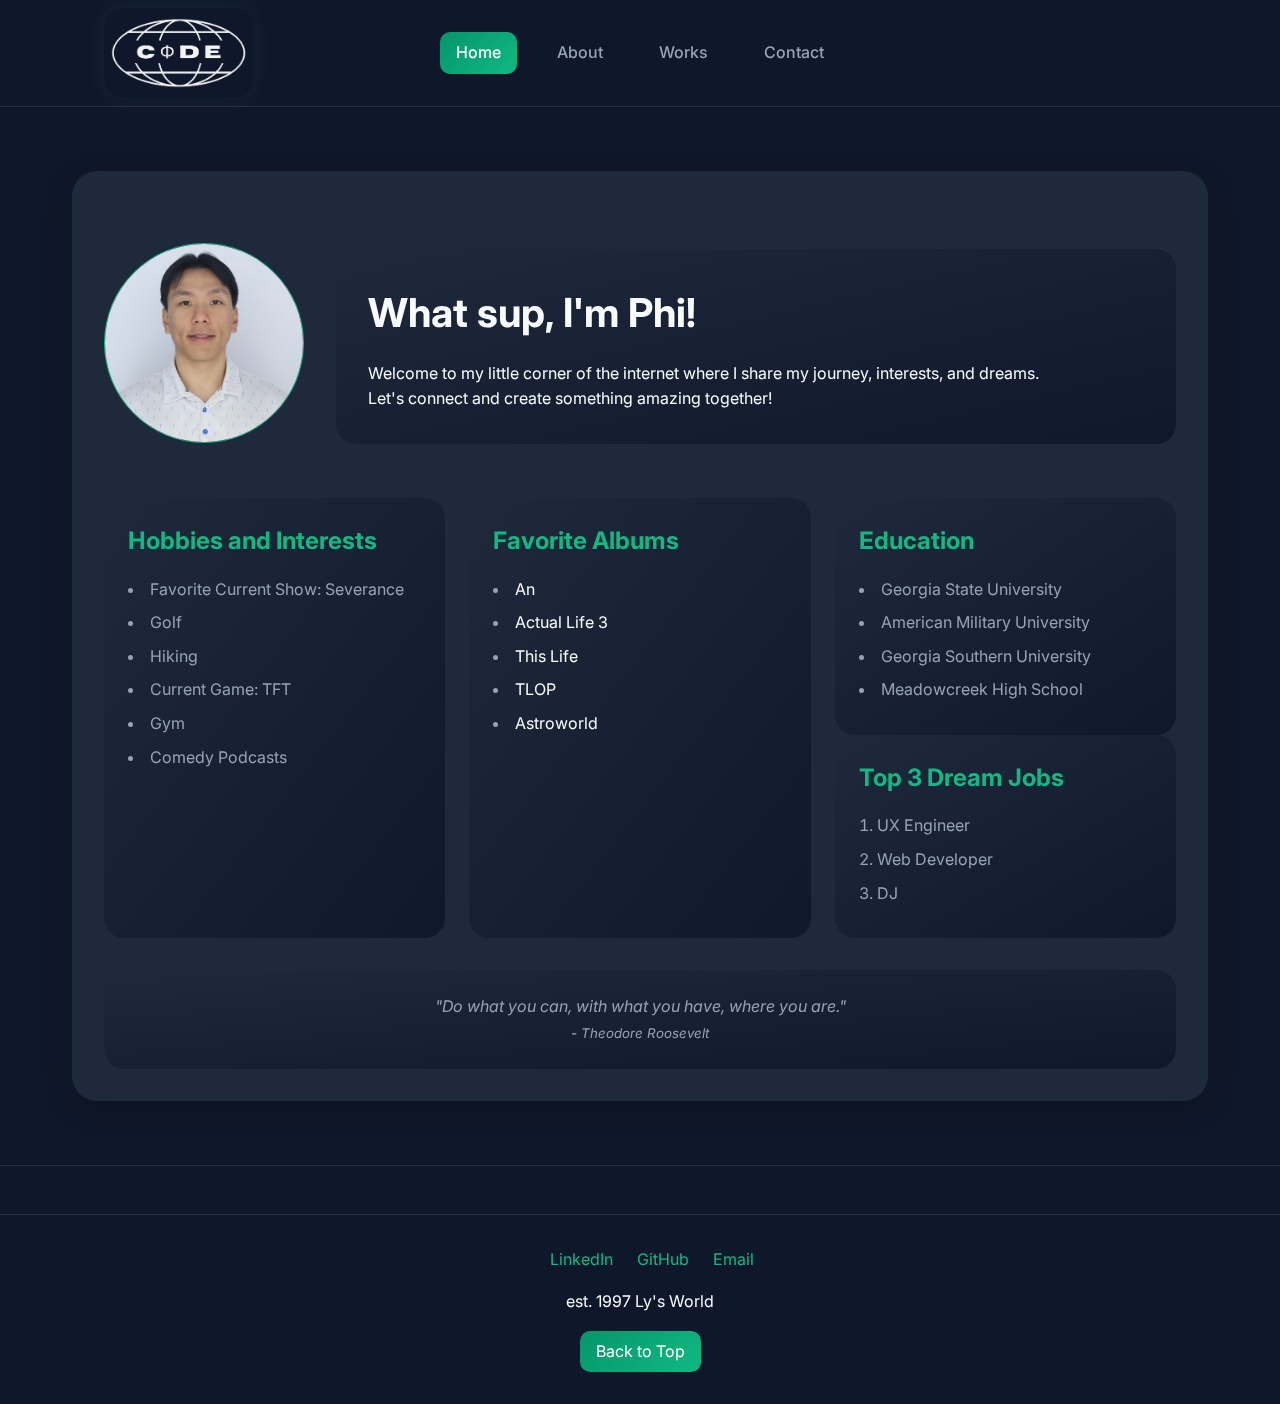
==== index.html @ 4bcf88b2 "Update and rename homepage.html to index.html" ====
<!DOCTYPE html>
<html lang="en">

<head>
    <meta charset="UTF-8">
    <meta name="viewport" content="width=device-width, initial-scale=1.0">
    <title>Ly's World &Phi;</title>
    <link rel="stylesheet" href="styles.css">
    <link href="https://fonts.googleapis.com/css2?family=Inter:wght@400;500;700&family=Playfair+Display:wght@400;700&family=Space+Grotesk:wght@400;500;700&display=swap" rel="stylesheet">
    <link rel="prefetch" href="about.html">
    <link rel="prefetch" href="works.html">
    <link rel="prefetch" href="contact.html">
</head>

<body>
    <header class="header">
        <nav class="nav-links">
            <a href="homepage.html" class="active">Home</a>
            <a href="about.html">About</a>
            <a href="works.html">Works</a>
            <a href="contact.html">Contact</a>
        </nav>
    </header>
    <div class="hero-section">
        <div class="main-container">
            <div class="container">
                <div class="profile-section">
                    <div class="logo-container">
                        <img src="logo2.png.png" alt="CODE Logo" class="site-logo">
                    </div>
                    <div class="image-placeholder">
                        <img src="headshot2.png" alt="Phi's Profile Picture">
                    </div>
                    <div class="bio">
                        <h1>What sup, I'm Phi! </h1>
                        <p>Welcome to my little corner of the internet where I share my journey, interests, and dreams.</p>
                        <p>Let's connect and create something amazing together!</p>
                    </div>
                </div>
                
                <div class="content-grid">
                    <div class="content-section">
                        <h2>Hobbies and Interests</h2>
                        <ul>
                            <li>Favorite Current Show: Severance</li>
                            <li>Golf</li>
                            <li>Hiking</li>
                            <li>Current Game: TFT</li>
                            <li>Gym</li>
                            <li>Comedy Podcasts</li>
                        </ul>
                    </div>
                    <div class="content-section">
                        <h2>Favorite Albums</h2>
                        <ul>
                            <li><a href="https://www.youtube.com/watch?v=I9XXCvvAc4A&t=555s">An</a></li>
                            <li><a href="https://www.youtube.com/watch?v=ARYM9ebZ6r8&list=PLlAz0EOC2qClB2rtTkuxrzxdG-Y2GI4AG&index=6">Actual Life 3</a></li>
                            <li><a href="https://www.youtube.com/watch?v=OWqhpvQWSLM&list=PLS-sXKHO2mpQkTLryLjpUvaOt-hIQg48z&index=10">This Life</a></li>
                            <li><a href="https://www.youtube.com/watch?v=6oHdAA3AqnE&list=PLzMq4yH_FvVac_1R0DMcMkcwnJ1-hFx6b">TLOP</li>
                            <li><a href="https://www.youtube.com/watch?v=2-ZPWON1bbs&list=PLYAU2a4YDhEEO24IF3bwGYfZgeso1HQBA&index=4">Astroworld</li>
                        </ul>
                    </div>
                    <div class="content-section">
                        <h2>Education</h2>
                        <ul>
                            <li>Georgia State University</li>
                            <li>American Military University</li>
                            <li>Georgia Southern University</li>
                            <li>Meadowcreek High School</li>
                        </ul>
                    </div>
                    <div class="content-section">
                        <h2>Top 3 Dream Jobs</h2>
                        <ol>
                            <li>UX Engineer</li>
                            <li>Web Developer</li>
                            <li>DJ</li>
                        </ol>
                    </div>
                    
                </div>
                <div class="quote">
                    "Do what you can, with what you have, where you are." 
                    <br>
                    <small>- Theodore Roosevelt</small>
                </div>
            </div>
        </div>
    </div>

    <div class="section-divider"></div>

    <footer class="footer">
        <div class="footer-links">
            <a href="#">LinkedIn</a>
            <a href="#">GitHub</a>
            <a href="#">Email</a>
        </div>
        <p>est. 1997 Ly's World</p>
        <a href="#" class="back-to-top">Back to Top</a>
    </footer>
</body>

</html>
---- styles.css ----
/* Modern CSS Reset */
*, *::before, *::after {
    box-sizing: border-box;
    margin: 0;
    padding: 0;
  }
  
  :root {
    /* Emerald Night Theme with Enhanced Gradients */
    --primary-bg: #0F172A;
    --card-bg: #1E293B;
    --text-primary: #F8FAFC;
    --text-secondary: #94A3B8;
    --accent-color: #10B981;
    
    /* Multiple gradient options */
    --gradient: linear-gradient(135deg, #1E293B, #0F172A);
    --gradient-accent: linear-gradient(135deg, #059669, #10B981);
    --gradient-hover: linear-gradient(135deg, #1E293B, #164E63);
    --gradient-card: linear-gradient(to right bottom, rgba(30, 41, 59, 0.9), rgba(15, 23, 42, 0.95));
    
    --transition: all 0.3s ease;
    --border-radius-lg: 25px;  /* Increased from 20px */
    --border-radius-md: 20px;  /* Increased from 15px */
    --border-radius-sm: 10px;  /* For smaller elements */
  }
  
  body {
    font-family: 'Inter', Arial, sans-serif;
    background: var(--primary-bg);
    color: var(--text-primary);
    line-height: 1.6;
    animation: fadeIn 0.3s ease-out;
    opacity: 1;
  }
  
  .main-container {
    max-width: 1200px;
    margin: 0 auto;
    padding: 2rem;
  }
  
  .container {
    background: var(--card-bg);
    border-radius: var(--border-radius-lg);
    padding: 2rem;
    box-shadow: 0 8px 32px rgba(0, 0, 0, 0.2);
  }
  
  /* Profile Section */
  .profile-section {
    position: relative;
    padding-top: 40px;
    display: flex;
    align-items: center;
    gap: 2rem;
    margin-bottom: 3rem;
    animation: fadeIn 0.8s ease-out;
  }
  
  .logo-container {
    position: absolute;
    top: -195px;
    left: -px;
    width: 150px;
    height: auto;
    z-index: 1;
    transform: none;
    
    /* Option 1: Screen blend - brighter */
    mix-blend-mode: screen;
    opacity: 0.95;

    /* Option 2: Lighter blend */
    /* mix-blend-mode: lighten;
    opacity: 0.9; */

    /* Option 3: Normal with higher opacity */
    /* mix-blend-mode: normal;
    opacity: 1; */

    /* Option 4: Luminosity with higher opacity */
    /* mix-blend-mode: luminosity;
    opacity: 0.95; */
  }
  
  .site-logo {
    width: 100%;
    height: auto;
    transition: var(--transition);
    filter: drop-shadow(0 0 10px rgba(16, 185, 129, 0.1));
    border-radius: var(--border-radius-md);
  }
  
  .site-logo:hover {
    transform: scale(1.05);
  }
  
  .image-placeholder img {
    width: 200px;
    height: 200px;
    border-radius: 50%;
    object-fit: cover;
    border: 0.5px solid var(--accent-color);
    transition: var(--transition);
  }
  
  .image-placeholder img:hover {
    transform: scale(1.05);
    animation: pulse 2s infinite ease-in-out;
  }
  
  .bio {
    flex: 1;
    background: var(--gradient-card);
    padding: 2rem;
    border-radius: var(--border-radius-md);
    transition: var(--transition);
    animation: fadeIn 1s ease-out 0.2s;
    animation-fill-mode: backwards;
    position: relative;
    overflow: hidden;
  }
  
  .bio::after {
    content: '';
    position: absolute;
    top: 0;
    left: 0;
    right: 0;
    bottom: 0;
    background: linear-gradient(45deg, transparent, rgba(16, 185, 129, 0.1), transparent);
    transform: translateX(-100%);
    transition: transform 0.6s ease;
  }
  
  .bio:hover::after {
    transform: translateX(100%);
  }
  
  /* Content Grid */
  .content-grid {
    display: grid;
    grid-template-columns: repeat(auto-fit, minmax(300px, 1fr));
    gap: 1.5rem;
  }
  
  .content-section {
    background: var(--gradient-card);
    padding: 1.5rem;
    border-radius: var(--border-radius-md);
    transition: var(--transition);
    animation: fadeIn 0.8s ease-out;
    animation-fill-mode: backwards;
  }
  
  .content-section:hover {
    background: var(--gradient-hover);
    transform: translateY(-5px);
    box-shadow: 0 5px 15px rgba(0, 0, 0, 0.3);
  }
  
  /* Add animation delay to each content section */
  .content-section:nth-child(1) { animation-delay: 0.2s; }
  .content-section:nth-child(2) { animation-delay: 0.4s; }
  .content-section:nth-child(3) { animation-delay: 0.6s; }
  .content-section:nth-child(4) { animation-delay: 0.8s; }
  .content-section:nth-child(5) { animation-delay: 1s; }
  
  /* Typography */
  h1, h2 {
    color: var(--text-primary);
    margin-bottom: 1rem;
  }
  
  h1 {
    font-size: 2.5rem;
    font-weight: 700;
  }
  
  h2 {
    font-size: 1.5rem;
    color: var(--accent-color);
  }
  
  /* Lists */
  ul, ol {
    list-style-position: inside;
    color: var(--text-secondary);
  }
  
  li {
    margin: 0.5rem 0;
    transition: var(--transition);
  }
  
  li:hover {
    color: var(--text-primary);
    transform: translateX(5px);
  }
  
  /* Links */
  a {
    color: var(--accent-color);
    text-decoration: none;
    transition: var(--transition);
    animation: slideIn 0.5s ease-out;
    animation-fill-mode: backwards;
  }
  
  a:hover {
    color: var(--text-primary);
    text-decoration: underline;
  }
  
  /* Add pulse animation to the profile image */
  .image-placeholder img:hover {
    animation: pulse 2s infinite ease-in-out;
  }
  
  /* Smooth slide-in for navigation links */
  .nav-links a:nth-child(1) { animation-delay: 0.1s; }
  .nav-links a:nth-child(2) { animation-delay: 0.2s; }
  .nav-links a:nth-child(3) { animation-delay: 0.3s; }
  .nav-links a:nth-child(4) { animation-delay: 0.4s; }
  
  /* Quote Section */
  .quote {
    margin-top: 2rem;
    padding: 1.5rem;
    background: var(--gradient-card);
    border-radius: var(--border-radius-md);
    font-style: italic;
    text-align: center;
    color: var(--text-secondary);
    animation: fadeIn 0.8s ease-out 1.2s;
    animation-fill-mode: backwards;
  }

  /* Header Section */
  .header {
    padding: 2rem 0;
    margin-bottom: 2rem;
    border-bottom: 1px solid rgba(255, 255, 255, 0.1);
  }

  .nav-links {
    display: flex;
    gap: 1.5rem;
    justify-content: center;
  }

  .nav-links a {
    color: var(--text-secondary);
    font-weight: 500;
    padding: 0.5rem 1rem;
    border-radius: var(--border-radius-sm);
  }

  .nav-links a:hover {
    color: var(--text-primary);
    background: rgba(255, 255, 255, 0.05);
  }

  .nav-links a.active {
    background: var(--gradient-accent);
    color: var(--text-primary);
    border-bottom: none;
  }

  /* Section Dividers */
  .section-divider {
    width: 100%;
    height: 1px;
    background: rgba(255, 255, 255, 0.1);
    margin: 2rem 0;
  }

  /* Footer Section */
  .footer {
    margin-top: 3rem;
    padding: 2rem 0;
    border-top: 1px solid rgba(255, 255, 255, 0.1);
    text-align: center;
    animation: fadeIn 0.8s ease-out 1.4s;
    animation-fill-mode: backwards;
  }

  .footer-links {
    display: flex;
    justify-content: center;
    gap: 1.5rem;
    margin-bottom: 1rem;
  }

  .back-to-top {
    display: inline-block;
    margin-top: 1rem;
    padding: 0.5rem 1rem;
    background: var(--gradient-accent);
    border-radius: var(--border-radius-sm);
    color: white;
    text-decoration: none;
    transition: var(--transition);
  }

  .back-to-top:hover {
    transform: translateY(-2px);
  }

  /* Skills Section */
  .skill-item {
    display: flex;
    justify-content: space-between;
    align-items: center;
    margin: 10px 0;
  }

  .skill-level {
    color: var(--accent-color);
  }

  /* Project Grid Styles */
  .project-grid {
    display: grid;
    grid-template-columns: repeat(auto-fit, minmax(280px, 1fr));
    gap: 2rem;
    margin-top: 2rem;
  }

  .project-card {
    background: var(--gradient);
    border-radius: 15px;
    overflow: hidden;
    transition: var(--transition);
  }

  .project-card:hover {
    transform: translateY(-5px);
    box-shadow: 0 5px 15px rgba(0, 0, 0, 0.3);
  }

  .project-card img {
    width: 300px;
    height: auto;
    object-fit: cover;
    border-radius: 20px;
  }

  .project-info {
    padding: 1.5rem;
  }

  .project-info h3 {
    color: var(--accent-color);
    margin-bottom: 0.5rem;
  }

  .project-info p {
    color: var(--text-secondary);
    font-size: 0.9rem;
  }

  /* Add these animation keyframes at the top of the file */
  @keyframes fadeIn {
    from { opacity: 0; }
    to { opacity: 1; }
  }

  @keyframes slideIn {
    from { transform: translateX(-20px); opacity: 0; }
    to { transform: translateX(0); opacity: 1; }
  }

  @keyframes pulse {
    0% { transform: scale(1); }
    50% { transform: scale(1.05); }
    100% { transform: scale(1); }
  }

  /* Add these new keyframes */
  @keyframes ripple {
    0% {
        box-shadow: 0 0 0 0 rgba(16, 185, 129, 0.2);
    }
    100% {
        box-shadow: 0 0 0 10px rgba(16, 185, 129, 0);
    }
  }

  @keyframes push {
    0% { transform: scale(1); }
    50% { transform: scale(0.95); }
    100% { transform: scale(1); }
  }

  /* Update nav links with ripple effect */
  .nav-links a:active {
    animation: ripple 0.6s ease-out;
  }

  /* Add push effect to back-to-top button */
  .back-to-top:active {
    animation: push 0.2s ease-in-out;
  }

  /* Timeline Styles */
  .timeline-section {
    padding: 2rem;
    animation: fadeIn 0.8s ease-out;
  }

  .timeline {
    position: relative;
    padding: 2rem 0;
  }

  .timeline::before {
    content: '';
    position: absolute;
    left: 0;
    top: 0;
    height: 100%;
    width: 2px;
    background: var(--accent-color);
    opacity: 0.3;
  }

  .timeline-item {
    position: relative;
    padding-left: 3rem;
    margin-bottom: 3rem;
    animation: slideIn 0.6s ease-out;
  }

  .timeline-dot {
    position: absolute;
    left: -6px;
    top: 0;
    width: 14px;
    height: 14px;
    border-radius: 50%;
    background: var(--accent-color);
    transition: var(--transition);
  }

  .timeline-item:hover .timeline-dot {
    transform: scale(1.2);
    box-shadow: 0 0 10px var(--accent-color);
  }

  .timeline-content {
    background: var(--gradient-card);
    padding: 1.5rem;
    border-radius: var(--border-radius-md);
    transition: var(--transition);
  }

  .timeline-content:hover {
    transform: translateX(10px);
    background: var(--gradient-hover);
  }

  /* About Grid Styles */
  .about-grid {
    display: grid;
    grid-template-columns: repeat(auto-fit, minmax(300px, 1fr));
    gap: 2rem;
    padding: 2rem;
  }

  .about-section {
    background: var(--gradient-card);
    padding: 2rem;
    border-radius: var(--border-radius-md);
    transition: var(--transition);
    animation: fadeIn 0.8s ease-out;
  }

  .about-section:hover {
    transform: translateY(-5px);
    background: var(--gradient-hover);
  }

  /* Featured Project Styles */
  .featured-project {
    margin-bottom: 4rem;
    animation: fadeIn 0.8s ease-out;
  }

  .featured-content {
    display: grid;
    grid-template-columns: 1fr 1fr;
    gap: 2rem;
    background: var(--gradient-card);
    padding: 2rem;
    border-radius: 15px;
    transition: var(--transition);
  }

  .featured-content:hover {
    transform: translateY(-5px);
    background: var(--gradient-hover);
  }

  .featured-content img {
    width: 100%;
    height: 450px;
    object-fit: cover;
    border-radius: 10px;
  }

  .featured-info {
    display: flex;
    flex-direction: column;
    justify-content: space-between;
  }

  .project-description {
    color: var(--text-secondary);
    margin: 1rem 0;
  }

  /* Tech Stack Tags */
  .tech-stack {
    display: flex;
    flex-wrap: wrap;
    gap: 0.5rem;
    margin: 1rem 0;
  }

  .tech-tag {
    background: rgba(16, 185, 129, 0.1);
    color: var(--accent-color);
    padding: 0.25rem 0.75rem;
    border-radius: var(--border-radius-sm);
    font-size: 0.9rem;
  }

  /* Project Links */
  .project-link {
    display: inline-block;
    padding: 0.5rem 1rem;
    background: var(--gradient-accent);
    color: white;
    border-radius: var(--border-radius-sm);
    margin-right: 1rem;
    transition: var(--transition);
  }

  .project-link:hover {
    transform: translateY(-2px);
    text-decoration: none;
  }

  /* Skills Grid */
  .skills-container {
    margin: 4rem 0;
  }

  .skills-grid {
    display: grid;
    grid-template-columns: repeat(auto-fit, minmax(250px, 1fr));
    gap: 2rem;
    margin-top: 2rem;
  }

  .skill-category {
    background: var(--gradient-card);
    padding: 1.5rem;
    border-radius: var(--border-radius-md);
    transition: var(--transition);
  }

  .skill-category:hover {
    transform: translateY(-5px);
    background: var(--gradient-hover);
  }

  .skill-category h3 {
    color: var(--accent-color);
    margin-bottom: 1rem;
  }

  /* Contact Page Styles */
  .contact-section {
    padding: 2rem;
    animation: fadeIn 0.8s ease-out;
  }

  .contact-intro {
    color: var(--text-secondary);
    margin-bottom: 3rem;
    font-size: 1.2rem;
  }

  .contact-grid {
    display: grid;
    grid-template-columns: 3fr 2fr;
    gap: 3rem;
  }

  /* Form Styles */
  .form-group {
    margin-bottom: 1.5rem;
  }

  .form-group label {
    display: block;
    margin-bottom: 0.5rem;
    color: var(--text-secondary);
  }

  .form-group input,
  .form-group textarea {
    width: 100%;
    padding: 0.8rem;
    background: var(--card-bg);
    border: 1px solid rgba(255, 255, 255, 0.1);
    border-radius: var(--border-radius-sm);
    color: var(--text-primary);
    transition: var(--transition);
  }

  .form-group input:focus,
  .form-group textarea:focus {
    outline: none;
    border-color: var(--accent-color);
    box-shadow: 0 0 0 2px rgba(16, 185, 129, 0.1);
  }

  .submit-btn {
    background: var(--gradient-accent);
    color: white;
    border: none;
    padding: 0.8rem 2rem;
    border-radius: var(--border-radius-sm);
    cursor: pointer;
    transition: var(--transition);
  }

  .submit-btn:hover {
    transform: translateY(-2px);
  }

  .submit-btn:active {
    animation: push 0.2s ease-in-out;
  }

  /* Contact Info Styles */
  .contact-info {
    display: flex;
    flex-direction: column;
    gap: 2rem;
  }

  .info-card {
    background: var(--gradient-card);
    padding: 1.5rem;
    border-radius: var(--border-radius-md);
    transition: var(--transition);
  }

  .info-card:hover {
    transform: translateY(-5px);
    background: var(--gradient-hover);
  }

  .info-card h3 {
    color: var(--accent-color);
    margin-bottom: 0.5rem;
  }

  .info-card a {
    color: var(--text-primary);
    text-decoration: none;
  }

  .info-card a:hover {
    color: var(--accent-color);
  }

  .social-links {
    display: flex;
    gap: 1rem;
  }

  .social-link {
    color: var(--text-primary);
    transition: var(--transition);
  }

  .social-link:hover {
    color: var(--accent-color);
  }

  /* Responsive Design */
  @media (max-width: 768px) {
    .contact-grid {
        grid-template-columns: 1fr;
    }
  }

  .content-section a {
    color: var(--text-primary);  /* Makes links white by default */
    text-decoration: none;
    transition: var(--transition);
  }

  .content-section a:hover {
    color: var(--accent-color);  /* Changes to green on hover */
  }
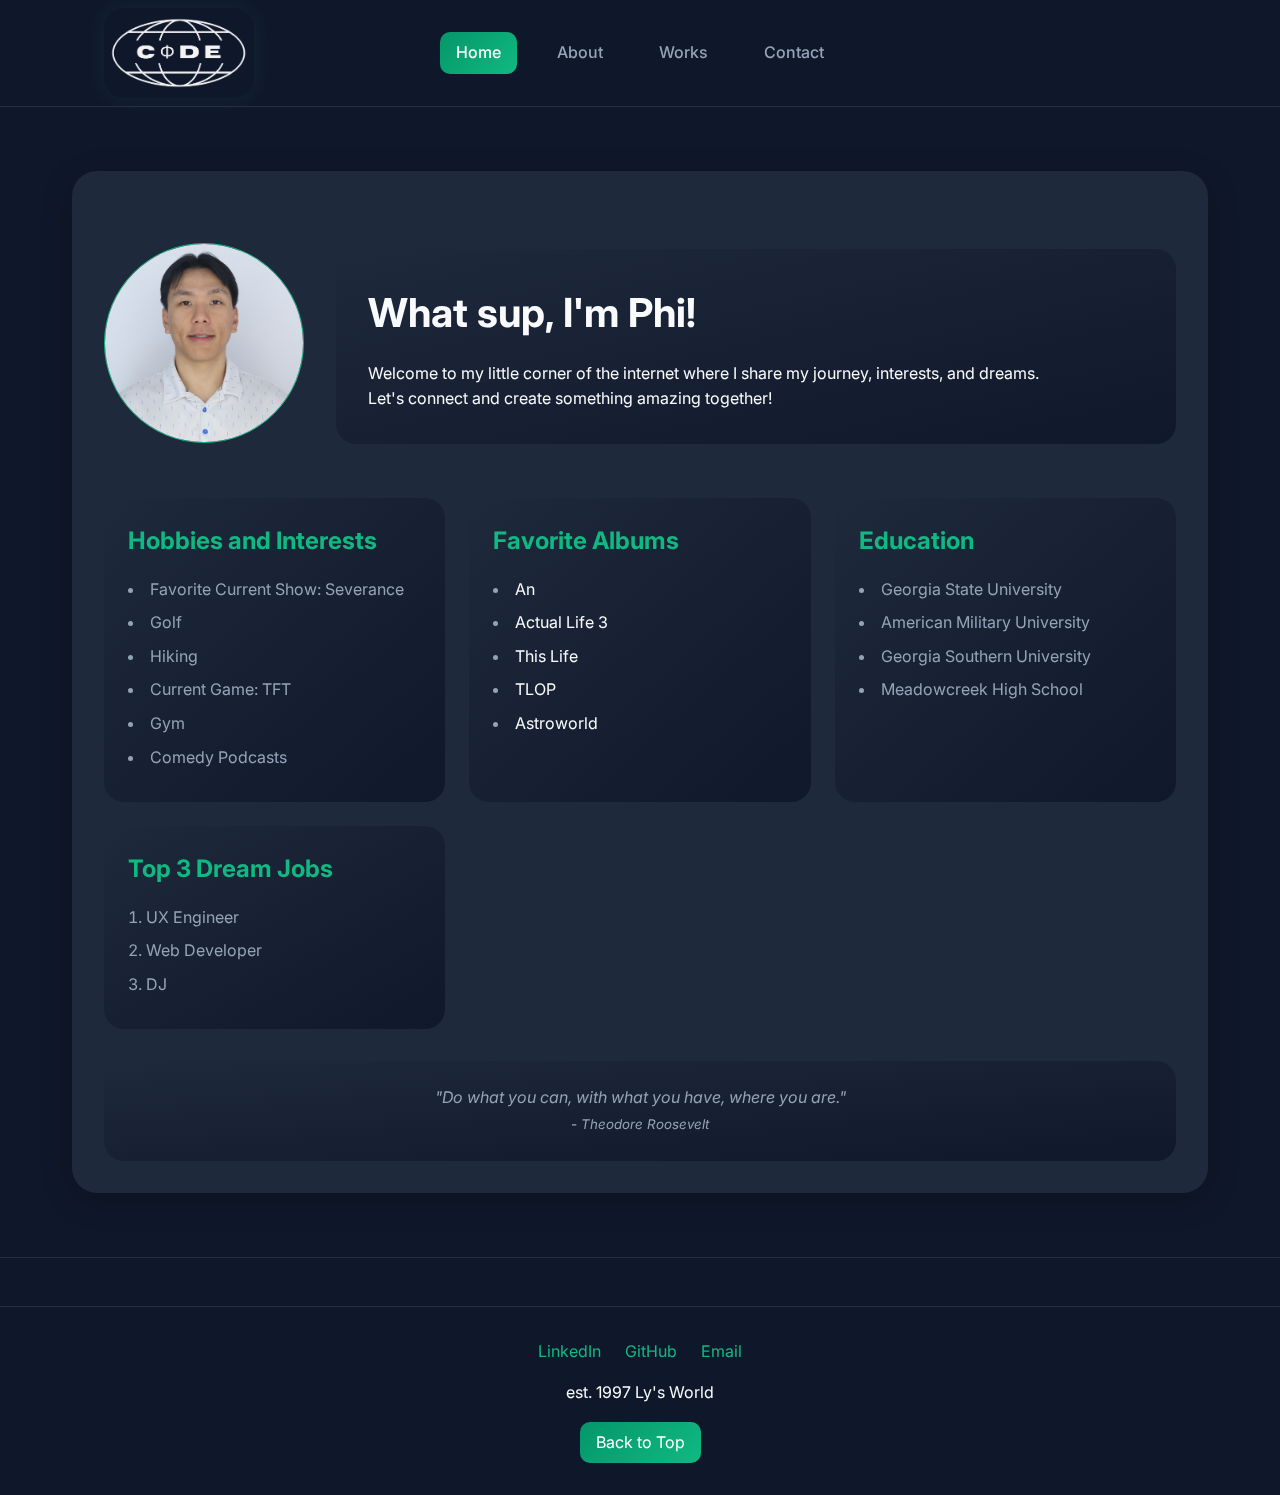
==== commit 9979eb3a: "remove school names links" ====
--- a/index.html
+++ b/index.html
@@ -56,8 +56,8 @@
                             <li><a href="https://www.youtube.com/watch?v=I9XXCvvAc4A&t=555s">An</a></li>
                             <li><a href="https://www.youtube.com/watch?v=ARYM9ebZ6r8&list=PLlAz0EOC2qClB2rtTkuxrzxdG-Y2GI4AG&index=6">Actual Life 3</a></li>
                             <li><a href="https://www.youtube.com/watch?v=OWqhpvQWSLM&list=PLS-sXKHO2mpQkTLryLjpUvaOt-hIQg48z&index=10">This Life</a></li>
-                            <li><a href="https://www.youtube.com/watch?v=6oHdAA3AqnE&list=PLzMq4yH_FvVac_1R0DMcMkcwnJ1-hFx6b">TLOP</li>
-                            <li><a href="https://www.youtube.com/watch?v=2-ZPWON1bbs&list=PLYAU2a4YDhEEO24IF3bwGYfZgeso1HQBA&index=4">Astroworld</li>
+                            <li><a href="https://www.youtube.com/watch?v=6oHdAA3AqnE&list=PLzMq4yH_FvVac_1R0DMcMkcwnJ1-hFx6b">TLOP</a></li>
+                            <li><a href="https://www.youtube.com/watch?v=2-ZPWON1bbs&list=PLYAU2a4YDhEEO24IF3bwGYfZgeso1HQBA&index=4">Astroworld</a></li>
                         </ul>
                     </div>
                     <div class="content-section">
@@ -101,4 +101,4 @@
     </footer>
 </body>
 
-</html>
+</html>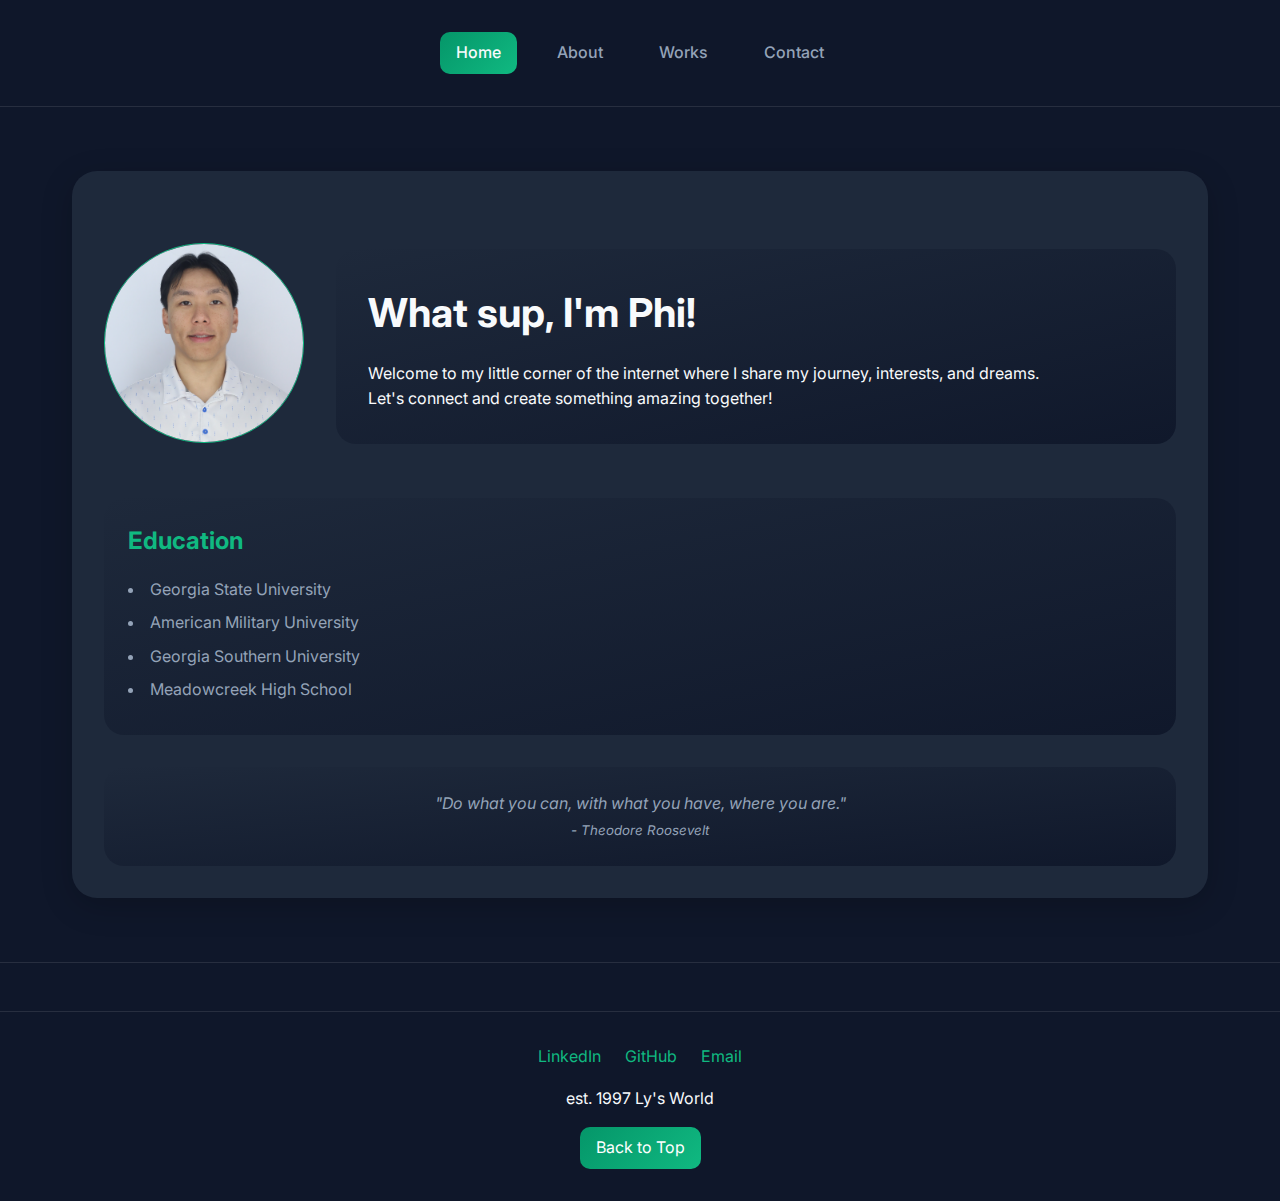
==== commit c6c86ecc: "Update index.html" ====
--- a/index.html
+++ b/index.html
@@ -15,7 +15,7 @@
 <body>
     <header class="header">
         <nav class="nav-links">
-            <a href="homepage.html" class="active">Home</a>
+            <a href="index.html" class="active">Home</a>
             <a href="about.html">About</a>
             <a href="works.html">Works</a>
             <a href="contact.html">Contact</a>
@@ -25,9 +25,7 @@
         <div class="main-container">
             <div class="container">
                 <div class="profile-section">
-                    <div class="logo-container">
-                        <img src="logo2.png.png" alt="CODE Logo" class="site-logo">
-                    </div>
+                    
                     <div class="image-placeholder">
                         <img src="headshot2.png" alt="Phi's Profile Picture">
                     </div>
@@ -39,27 +37,8 @@
                 </div>
                 
                 <div class="content-grid">
-                    <div class="content-section">
-                        <h2>Hobbies and Interests</h2>
-                        <ul>
-                            <li>Favorite Current Show: Severance</li>
-                            <li>Golf</li>
-                            <li>Hiking</li>
-                            <li>Current Game: TFT</li>
-                            <li>Gym</li>
-                            <li>Comedy Podcasts</li>
-                        </ul>
-                    </div>
-                    <div class="content-section">
-                        <h2>Favorite Albums</h2>
-                        <ul>
-                            <li><a href="https://www.youtube.com/watch?v=I9XXCvvAc4A&t=555s">An</a></li>
-                            <li><a href="https://www.youtube.com/watch?v=ARYM9ebZ6r8&list=PLlAz0EOC2qClB2rtTkuxrzxdG-Y2GI4AG&index=6">Actual Life 3</a></li>
-                            <li><a href="https://www.youtube.com/watch?v=OWqhpvQWSLM&list=PLS-sXKHO2mpQkTLryLjpUvaOt-hIQg48z&index=10">This Life</a></li>
-                            <li><a href="https://www.youtube.com/watch?v=6oHdAA3AqnE&list=PLzMq4yH_FvVac_1R0DMcMkcwnJ1-hFx6b">TLOP</a></li>
-                            <li><a href="https://www.youtube.com/watch?v=2-ZPWON1bbs&list=PLYAU2a4YDhEEO24IF3bwGYfZgeso1HQBA&index=4">Astroworld</a></li>
-                        </ul>
-                    </div>
+                    
+                    
                     <div class="content-section">
                         <h2>Education</h2>
                         <ul>
@@ -69,14 +48,7 @@
                             <li>Meadowcreek High School</li>
                         </ul>
                     </div>
-                    <div class="content-section">
-                        <h2>Top 3 Dream Jobs</h2>
-                        <ol>
-                            <li>UX Engineer</li>
-                            <li>Web Developer</li>
-                            <li>DJ</li>
-                        </ol>
-                    </div>
+                   
                     
                 </div>
                 <div class="quote">
@@ -99,6 +71,7 @@
         <p>est. 1997 Ly's World</p>
         <a href="#" class="back-to-top">Back to Top</a>
     </footer>
+    <script src="script.js"></script>
 </body>
 
-</html>+</html>
